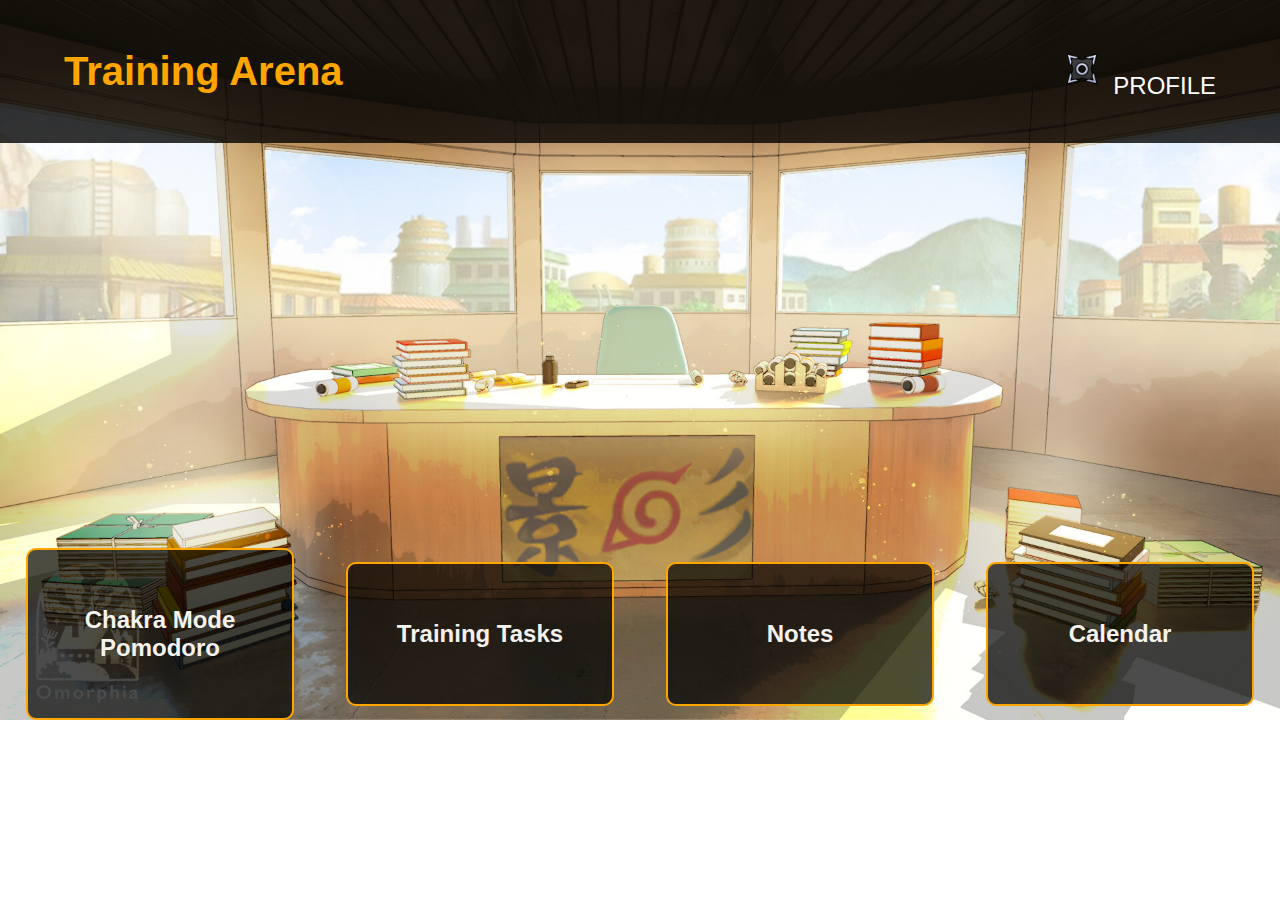
==== index.html @ da51feb0 "Add files via upload" ====
<!DOCTYPE html>
<html lang="en">
<head>
    <meta charset="UTF-8">
    <meta name="viewport" content="width=device-width, initial-scale=1.0">
    <link rel="stylesheet" href="index.css">
    <link rel="stylesheet" href="https://cdnjs.cloudflare.com/ajax/libs/font-awesome/6.6.0/css/all.min.css" integrity="sha512-Kc323vGBEqzTmouAECnVceyQqyqdsSiqLQISBL29aUW4U/M7pSPA/gEUZQqv1cwx4OnYxTxve5UMg5GT6L4JJg==" crossorigin="anonymous" referrerpolicy="no-referrer" />
    <title>Training Arena</title>
</head>
<body>
    <div class="navbar">
        <div class="logo">
            <h2>Training Arena</h2>
        </div>
        <div class="profile">
            <p><a href="profile.html"><img src="shuriken.png" alt="Profile"></a> PROFILE</p>
        </div>
    </div>

    <div class="modes">
        <a href="timer2.html"><div class="mode"><h3>Chakra Mode Pomodoro</h3></div></a>
        <div class="hover-text">Pomodoro timer - 25 minutes</div>

        <a href="todolist.html"><div class="mode"><h3>Training Tasks</h3></div></a>
        <div class="hover-text">Add your training tasks</div>

        <a href="notes.html"><div class="mode"><h3>Notes</h3></div></a>
        <div class="hover-text">Take training notes</div>

        <a href="https://calendar.google.com/calendar/u/0/r?pli=1"><div class="mode"><h3>Calendar</h3></div></a>
    </div>
</body>
</html>
---- index.css ----
/* General Styling */
body {
    margin: 0;
    padding: 0;
    box-sizing: border-box;
    font-family: 'Roboto', sans-serif;
    color: white;
    background-image: url('Demobg.jpeg'); /* Naruto-themed background */
    background-repeat: no-repeat;
    background-size: cover;
}

/* Navbar Styling */
.navbar {
    display: flex;
    justify-content: space-between;
    align-items: center;
    padding: 1rem 4rem;
    background-color: rgba(0, 0, 0, 0.8); /* Semi-transparent background */
}

.logo h2 {
    color: #FFA500; /* Naruto’s signature orange */
    font-size: 2.5rem;
    font-family: 'Ninja Naruto', sans-serif; /* Use a Naruto-themed font */
}

.profile p {
    font-size: 1.5rem;
    color: #FFFFFF;
}

.profile img {
    height: 50px;
}

/* Mode Buttons Styling */
.modes {
    display: flex;
    justify-content: space-around;
    align-items: center;
    margin-top: 45vh;
}

.mode {
    width: 200px;
    text-align: center;
    border: 2px solid #FFA500; /* Naruto orange border */
    padding: 2rem;
    background-color: rgba(0, 0, 0, 0.7); /* Semi-transparent black background */
    color: white;
    border-radius: 10px;
    transition: transform 0.3s, background-color 0.3s;
}

.mode h3 {
    font-size: 1.5rem;
    color: #f5f2ed;
}

.mode:hover {
    background-color: #ffa60081;
    color: #000;
    transform: scale(1.05); /* Slight zoom effect on hover */
}

/* Hover Text */
.hover-text {
    visibility: hidden;
    background-color: rgba(0, 0, 0, 0.8); /* Dark background for hover text */
    color: #FFA500;
    text-align: center;
    padding: 10px;
    border-radius: 5px;
    position: absolute;
    bottom: 110%; /* Positioned above the element */
    left: 50%;
    transform: translateX(-50%);
    z-index: 1;
    opacity: 0;
    transition: opacity 0.3s;
}

.mode:hover + .hover-text {
    visibility: visible;
    opacity: 1;
}

/* Link Styling */
a {
    color: inherit;
    text-decoration: none;
}

a:visited, a:active {
    color: inherit;
    text-decoration: none;
    outline: none;
}
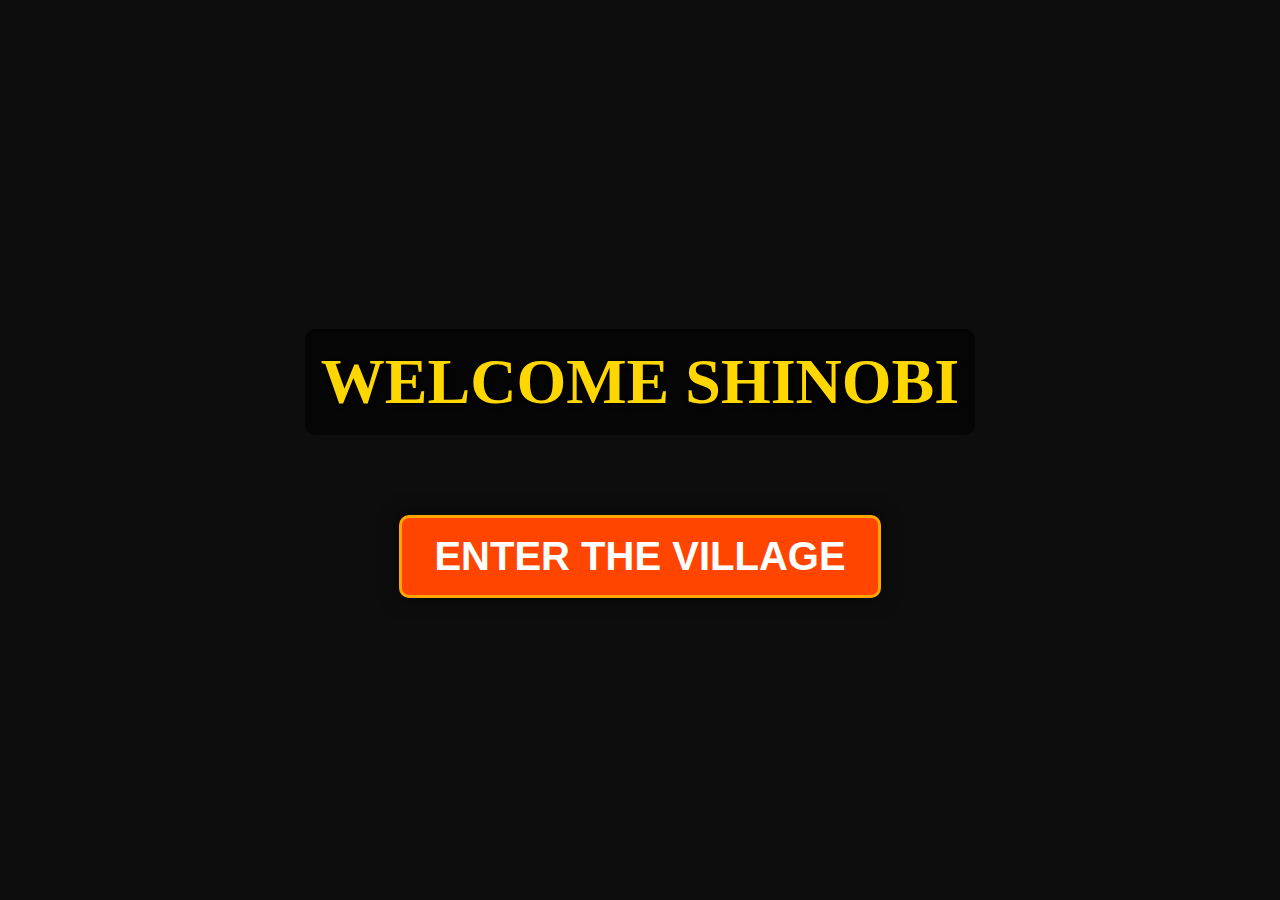
==== commit b7830494: "I am changing names of some files and doing some minor changes" ====
--- a/index.html
+++ b/index.html
@@ -3,31 +3,109 @@
 <head>
     <meta charset="UTF-8">
     <meta name="viewport" content="width=device-width, initial-scale=1.0">
-    <link rel="stylesheet" href="index.css">
-    <link rel="stylesheet" href="https://cdnjs.cloudflare.com/ajax/libs/font-awesome/6.6.0/css/all.min.css" integrity="sha512-Kc323vGBEqzTmouAECnVceyQqyqdsSiqLQISBL29aUW4U/M7pSPA/gEUZQqv1cwx4OnYxTxve5UMg5GT6L4JJg==" crossorigin="anonymous" referrerpolicy="no-referrer" />
-    <title>Training Arena</title>
+    <title>Welcome Shinobi</title>
+    <!-- Inline CSS -->
+    <style>
+        /* General styling */
+        body {
+            margin: 0;
+            padding: 0;
+            font-family: 'Shadows Into Light', cursive;
+            background-color: #0d0d0d;
+            overflow: hidden;
+        }
+
+        .container {
+            background-image: url('Konaha_Village.jpg');
+            background-repeat: no-repeat;
+            background-size: cover;
+            height: 100vh;
+            width: 100vw;
+            display: flex;
+            flex-direction: column;
+            justify-content: center;
+            align-items: center;
+        }
+
+        #hero {
+            font-size: 4rem;
+            font-weight: bold;
+            color: #FFD700; /* Naruto's iconic yellow */
+            text-shadow: 2px 2px 4px rgba(0, 0, 0, 0.8);
+            background: rgba(0, 0, 0, 0.6); /* Transparent background */
+            padding: 1rem;
+            border-radius: 10px;
+            margin-bottom: 2rem;
+            text-transform: uppercase;
+        }
+
+        .button {
+            margin-top: 2rem;
+        }
+
+        .enter-button {
+            font-size: 2.5rem;
+            font-weight: bold;
+            padding: 1rem 2rem;
+            border: 3px solid #FFA500;
+            border-radius: 10px;
+            background-color: #FF4500;
+            color: white;
+            text-transform: uppercase;
+            transition: all 0.3s ease-in-out;
+            box-shadow: 0 0 20px rgba(0, 0, 0, 0.5);
+        }
+
+        .enter-button:hover {
+            background-color: #FFD700;
+            color: #000;
+            transform: scale(1.1);
+            box-shadow: 0 0 40px rgba(255, 255, 0, 0.8);
+        }
+
+        .enter-button a {
+            text-decoration: none;
+            color: inherit;
+            font-weight: bold;
+        }
+a{
+    cursor: pointer;
+}
+        audio {
+            display: none; /* Hide the audio player */
+        }
+    </style>
 </head>
 <body>
-    <div class="navbar">
-        <div class="logo">
-            <h2>Training Arena</h2>
-        </div>
-        <div class="profile">
-            <p><a href="profile.html"><img src="shuriken.png" alt="Profile"></a> PROFILE</p>
+    <div class="container">
+        <h1 id="hero">WELCOME SHINOBI</h1>
+        <div class="button">
+            <a href="signin.html">  <p><button class="enter-button">Enter the Village</button></p></a>
         </div>
     </div>
 
-    <div class="modes">
-        <a href="timer2.html"><div class="mode"><h3>Chakra Mode Pomodoro</h3></div></a>
-        <div class="hover-text">Pomodoro timer - 25 minutes</div>
+    <!-- Audio player for background music -->
+    <audio id="background-music" src="naruto main.mp3" type="audio/mp3"></audio>
 
-        <a href="todolist.html"><div class="mode"><h3>Training Tasks</h3></div></a>
-        <div class="hover-text">Add your training tasks</div>
-
-        <a href="notes.html"><div class="mode"><h3>Notes</h3></div></a>
-        <div class="hover-text">Take training notes</div>
-
-        <a href="https://calendar.google.com/calendar/u/0/r?pli=1"><div class="mode"><h3>Calendar</h3></div></a>
-    </div>
+    <!-- Inline JavaScript -->
+    <!-- <script>
+        document.addEventListener('DOMContentLoaded', function() {
+            const backgroundMusic = document.getElementById('background-music');
+            
+            // Set volume (optional)
+            backgroundMusic.volume = 0.5;
+            
+            // Attempt to autoplay
+            backgroundMusic.play().catch(error => {
+                console.log('Autoplay failed, user interaction needed');
+                
+                // Show a message or play button to start the music manually
+                alert('Click anywhere on the page to start the music');
+                document.body.addEventListener('click', function() {
+                    backgroundMusic.play();
+                }, { once: true });
+            });
+        });
+    </script> -->
 </body>
 </html>
